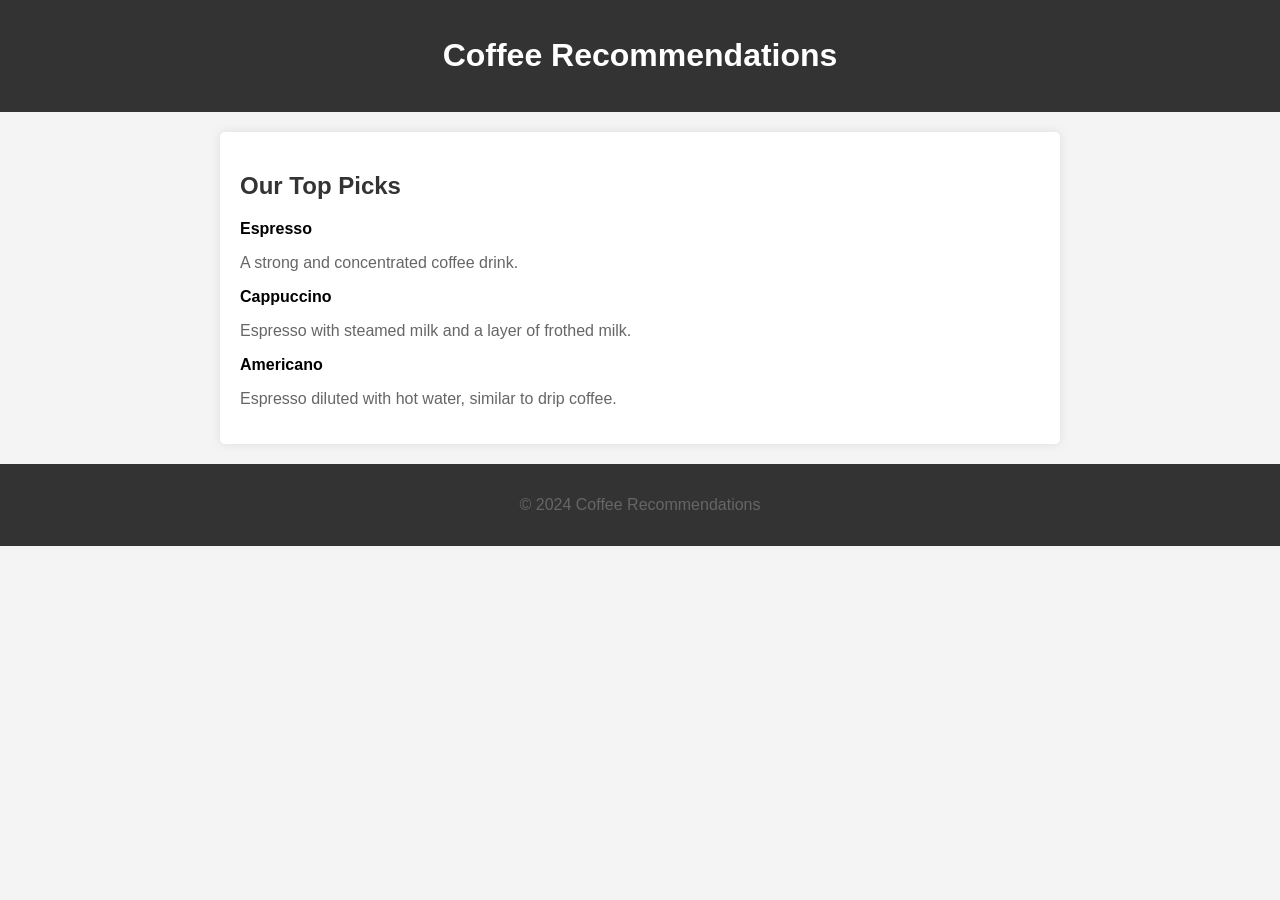
==== index.html @ 1778453e "Update and rename project.html to index.html" ====
<!DOCTYPE html>
<html lang="en">
<head>
    <meta charset="UTF-8">
    <meta name="viewport" content="width=device-width, initial-scale=1.0">
    <title>Coffee Recommendations</title>
    <style>
        body {
            font-family: 'Arial', sans-serif;
            margin: 0;
            padding: 0;
            background-color: #f4f4f4;
        }

        header {
            background-color: #333;
            color: #fff;
            text-align: center;
            padding: 1em 0;
        }

        section {
            max-width: 800px;
            margin: 20px auto;
            padding: 20px;
            background-color: #fff;
            border-radius: 5px;
            box-shadow: 0 0 10px rgba(0, 0, 0, 0.1);
        }

        h2 {
            color: #333;
        }

        p {
            color: #666;
        }

        ul {
            list-style: none;
            padding: 0;
        }

        li {
            margin-bottom: 10px;
        }

        footer {
            text-align: center;
            padding: 1em 0;
            background-color: #333;
            color: #fff;
        }
    </style>
</head>
<body>

    <header>
        <h1>Coffee Recommendations</h1>
    </header>

    <section>
        <h2>Our Top Picks</h2>
        <ul>
            <li>
                <strong>Espresso</strong>
                <p>A strong and concentrated coffee drink.</p>
            </li>
            <li>
                <strong>Cappuccino</strong>
                <p>Espresso with steamed milk and a layer of frothed milk.</p>
            </li>
            <li>
                <strong>Americano</strong>
                <p>Espresso diluted with hot water, similar to drip coffee.</p>
            </li>
        </ul>
    </section>

    <footer>
        <p>&copy; 2024 Coffee Recommendations</p>
    </footer>

</body>
</html>
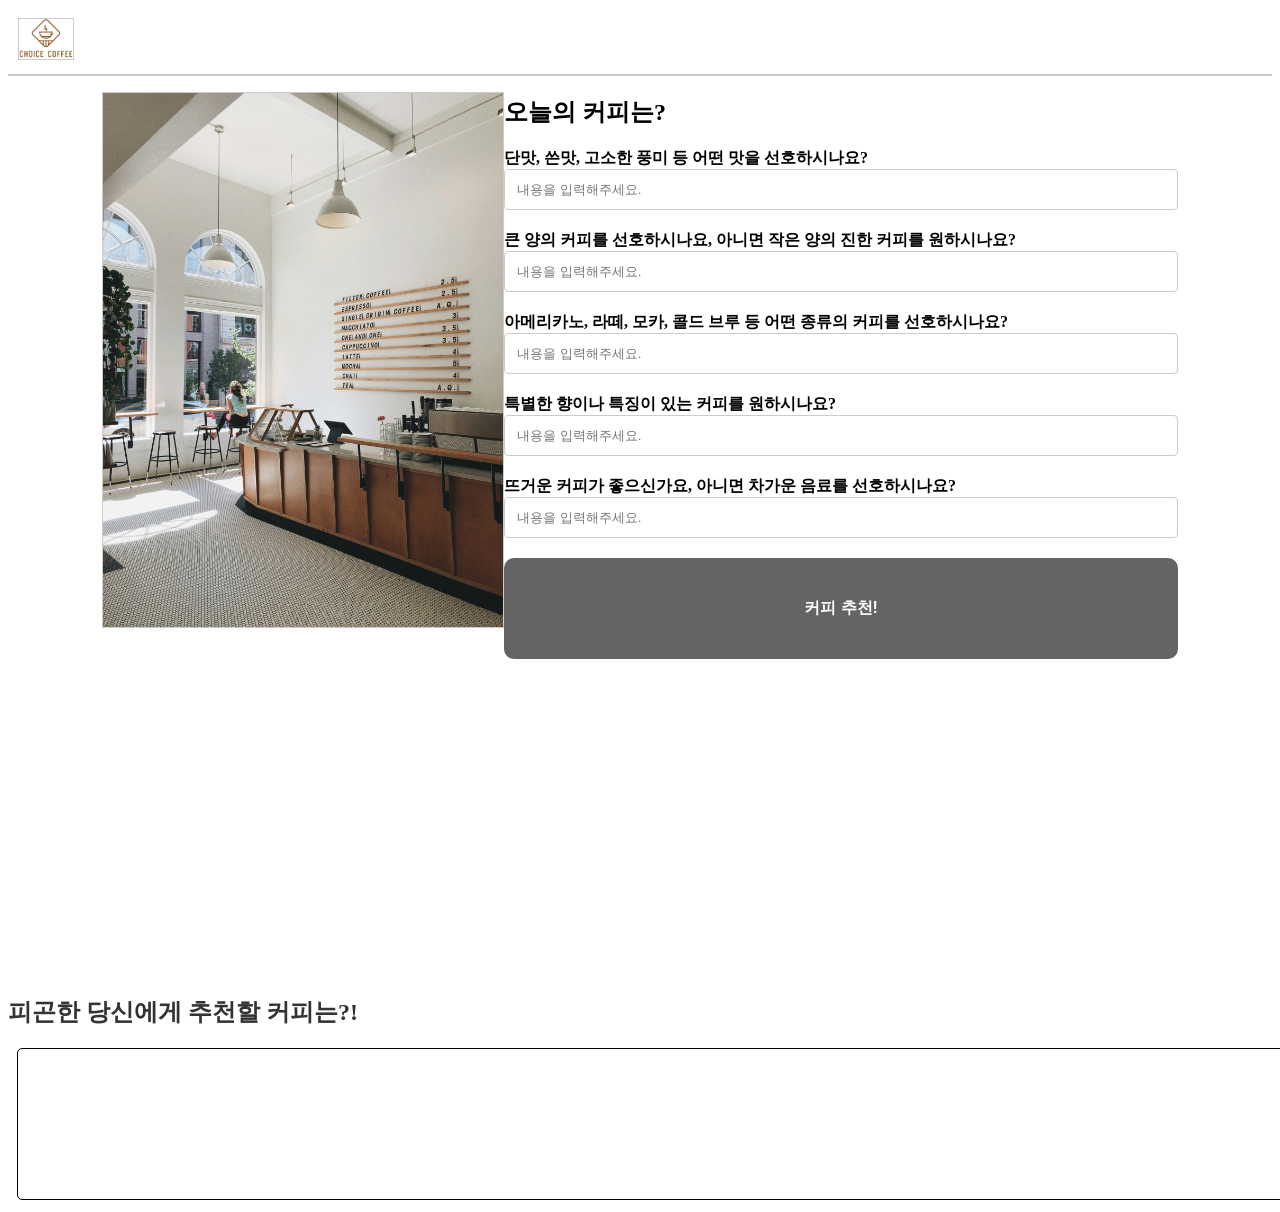
==== commit c4069471: "JS, CSS, HTML 및 사용 img 업로드" ====
--- a/index.html
+++ b/index.html
@@ -1,85 +1,61 @@
 <!DOCTYPE html>
-<html lang="en">
+<html lang="ko">
 <head>
     <meta charset="UTF-8">
     <meta name="viewport" content="width=device-width, initial-scale=1.0">
     <title>Coffee Recommendations</title>
-    <style>
-        body {
-            font-family: 'Arial', sans-serif;
-            margin: 0;
-            padding: 0;
-            background-color: #f4f4f4;
-        }
-
-        header {
-            background-color: #333;
-            color: #fff;
-            text-align: center;
-            padding: 1em 0;
-        }
-
-        section {
-            max-width: 800px;
-            margin: 20px auto;
-            padding: 20px;
-            background-color: #fff;
-            border-radius: 5px;
-            box-shadow: 0 0 10px rgba(0, 0, 0, 0.1);
-        }
-
-        h2 {
-            color: #333;
-        }
-
-        p {
-            color: #666;
-        }
-
-        ul {
-            list-style: none;
-            padding: 0;
-        }
-
-        li {
-            margin-bottom: 10px;
-        }
-
-        footer {
-            text-align: center;
-            padding: 1em 0;
-            background-color: #333;
-            color: #fff;
-        }
-    </style>
+    <link rel="stylesheet" href="styles.css">
+    <script src="gpt.js"></script>
 </head>
 <body>
-
     <header>
-        <h1>Coffee Recommendations</h1>
+        <img src="images/coffee_logo.png" alt="카페 로고" width="54" height="40">
     </header>
-
-    <section>
-        <h2>Our Top Picks</h2>
-        <ul>
-            <li>
-                <strong>Espresso</strong>
-                <p>A strong and concentrated coffee drink.</p>
-            </li>
-            <li>
-                <strong>Cappuccino</strong>
-                <p>Espresso with steamed milk and a layer of frothed milk.</p>
-            </li>
-            <li>
-                <strong>Americano</strong>
-                <p>Espresso diluted with hot water, similar to drip coffee.</p>
-            </li>
-        </ul>
-    </section>
-
+    <main class="container">
+        <section>
+            <ul>
+                <li>
+                    <img src="images/cafe_img.jpg" alt="카페 로고" width="400" height="500">
+        
+        </section>
+     
+        <section>
+            <h1>오늘의 커피는?</h1>
+            <form id="form" method="post">
+                <ul>
+                    <li>
+                        <label for="taste">단맛, 쓴맛, 고소한 풍미 등 어떤 맛을 선호하시나요?</label>
+                        <br>
+                        <input type="text" id="taste" name="taste" placeholder="내용을 입력해주세요.">
+                    </li>
+                    <li>
+                        <label for="amount">큰 양의 커피를 선호하시나요, 아니면 작은 양의 진한 커피를 원하시나요?</label>
+                        <br>
+                        <input type="text" id="amount" name="amount" placeholder="내용을 입력해주세요.">
+                    </li>
+                    <li>
+                        <label for="kind of coffee">아메리카노, 라떼, 모카, 콜드 브루 등 어떤 종류의 커피를 선호하시나요?</label>
+                        <br>
+                        <input type="text" id="kind of coffee" name="kind of coffee" placeholder="내용을 입력해주세요.">
+                    </li>
+                    <li>
+                        <label for="personal preference">특별한 향이나 특징이 있는 커피를 원하시나요?</label>
+                        <br>
+                        <input type="text" id="personal preference" name="personal preference" placeholder="내용을 입력해주세요.">
+                    </li>
+                    <li>
+                        <label for="personal preference">뜨거운 커피가 좋으신가요, 아니면 차가운 음료를 선호하시나요?</label>
+                        <br>
+                        <input type="text" id="temperature" name="temperature" placeholder="내용을 입력해주세요.">
+                    </li>  
+                        <button type="submit" id="submit">커피 추천!</button>
+                </ul>
+            </form>
+        </section>
+    </main>
     <footer>
-        <p>&copy; 2024 Coffee Recommendations</p>
+        <h2>피곤한 당신에게 추천할 커피는?!</h2>
+        <p class="answer"></p>
     </footer>
-
 </body>
 </html>
--- a/styles.css
+++ b/styles.css
@@ -0,0 +1,75 @@
+
+header {
+    padding: 10px;
+    border-bottom: 2px solid #ccc; /* 헤더 아래 선 추가 */
+}
+
+img {
+    max-width: 100%; /* 이미지의 최대 너비를 부모 요소의 100%로 설정 */
+    height: auto; /* 비율을 유지하면서 이미지의 높이를 자동 조정 */
+    border: 1px solid #ccc; /* 이미지 주변에 테두리 추가 (옵션) */
+}
+
+.container {
+    display: flex;
+    justify-content: center;
+    align-items: stretch;
+    height: 100vh; /* 뷰포트의 100% 높이를 사용하여 세로 가운데 정렬 */
+   
+}
+
+
+
+input {
+    width: 100%; /* 현재 부모 요소의 100%로 너비를 설정합니다. */
+    padding: 12px; /* 원하는 패딩 값을 지정하여 크기를 조절할 수 있습니다. */
+    box-sizing: border-box; /* 패딩과 테두리를 포함한 크기로 설정합니다. */
+    border: 1px solid #ccc;
+    border-radius: 4px;
+}
+
+
+h2 {
+    color: #333;
+}
+
+p {
+    color: #666;
+}
+
+ul {
+    list-style: none;
+    padding: 0;
+}
+
+li {
+    margin-bottom: 20px;
+}
+
+li label {
+    font-weight: bold;
+}
+
+button {
+    padding: 40px 300px; /* 내부 여백을 통해 크기 조절 */
+    font-size: 16px;   /* 텍스트 크기 조절 */
+    font-weight: bold; /* 텍스트에 볼드 적용 */
+    display: inline-block; /* 가로 정렬을 위한 인라인 블록 요소로 설정 */
+    vertical-align: middle; /* 수직 정렬을 중앙으로 설정 */
+    background-color: rgba(31, 30, 30, 0.685); /* 배경색을 빨간색으로 설정 */
+    color: white; /* 텍스트 색을 흰색으로 설정 */
+    border: none; /* 테두리 제거 */
+    border-radius: 10px; /* 라운드 코너를 10px로 설정 */
+    cursor: pointer; /* 마우스 오버 시 커서 스타일 변경 */
+  }
+
+.answer {
+  font-size: 12px;
+  max-width: 100%;
+  width: 1832px;
+  height: 140px;
+  border: 1px solid black;
+  border-radius: 5px;
+  padding: 5px;
+  margin-left: 9px;
+}
